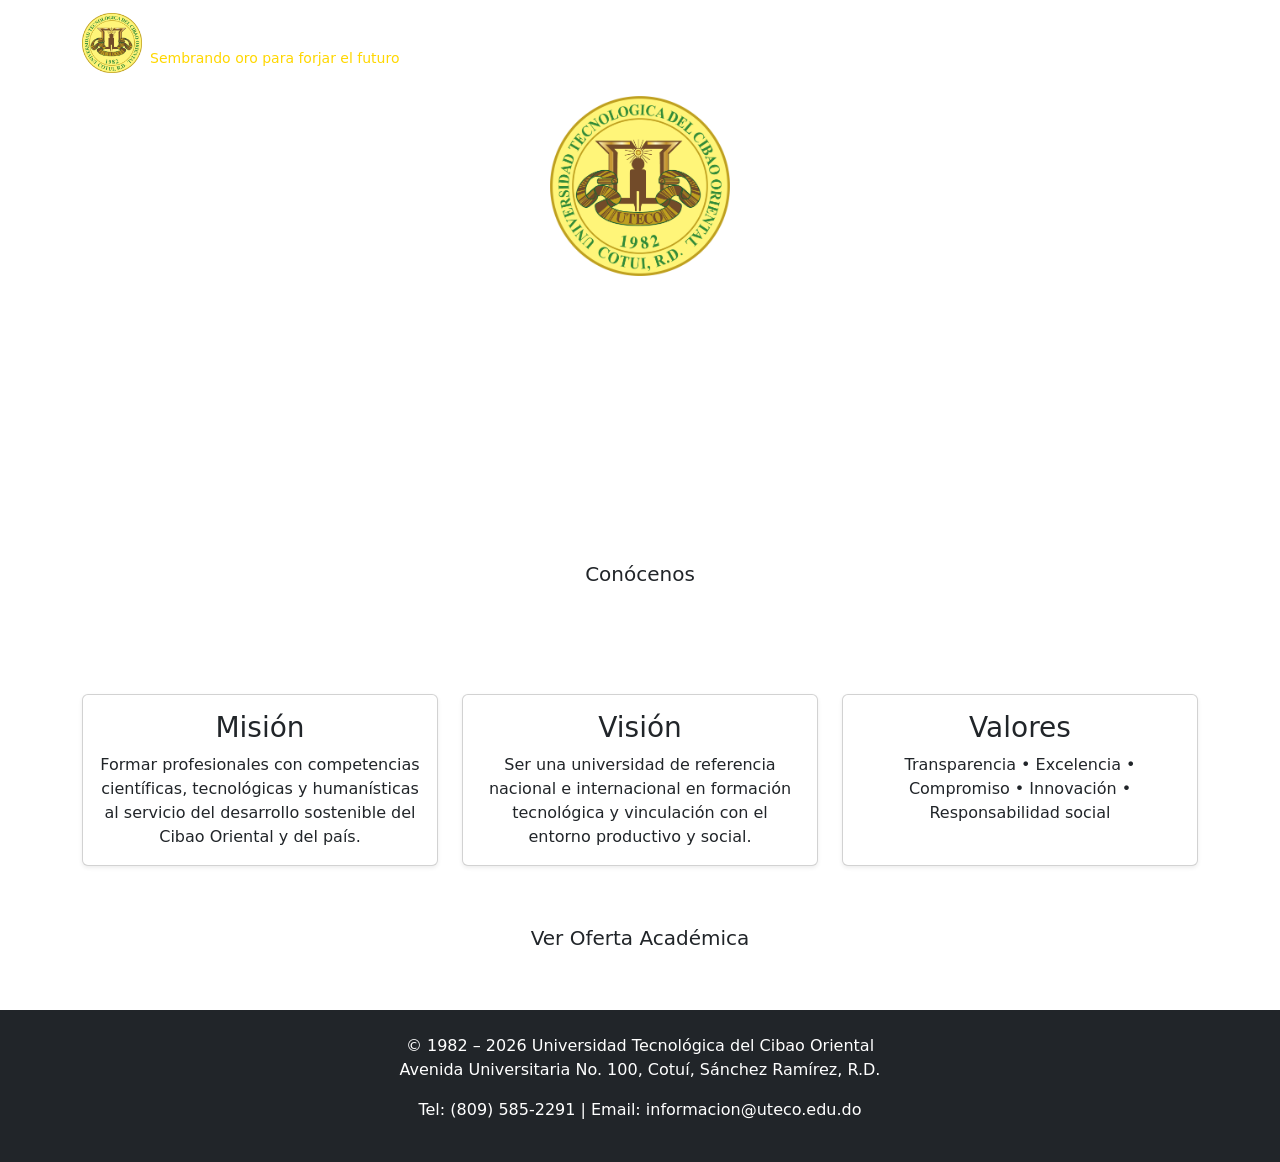
==== index.html @ 11c07223 "Add files via upload" ====
<!DOCTYPE html>
<html lang="es">
<head>
    <meta charset="UTF-8">
    <meta name="viewport" content="width=device-width, initial-scale=1.0">
    <title>UTECO - Universidad Tecnológica del Cibao Oriental</title>
    
    <!-- Bootstrap 5 CSS -->
    <link href="https://cdn.jsdelivr.net/npm/bootstrap@5.3.3/dist/css/bootstrap.min.css" rel="stylesheet" integrity="sha384-QWTKZyjpPEjISv5WaRU9OFeRpok6YctnYmDr5pNlyT2bRjXh0JMhjY6hW+ALEwIH" crossorigin="anonymous">
    
    <!-- Google Fonts -->
    <link href="https://fonts.googleapis.com/css2?family=Roboto:wght@300;400;700&display=swap" rel="stylesheet">
    
    <!-- Estilos personalizados -->
    <link rel="stylesheet" href="css/styles.css">
</head>
<body>

    <!-- Navbar -->
    <nav class="navbar navbar-expand-lg navbar-dark bg-verde fixed-top">
    <div class="container">
        <a class="navbar-brand d-flex align-items-center" href="index.html">
            <img src="logo.png" alt="Logo UTECO" width="60" height="60" class="me-2">

            <div>
                <div style="font-weight:bold;">UTECO</div>
                <div style="color: gold; font-size: 14px;">
                    Sembrando oro para forjar el futuro
                </div>
            </div>
        </a>
       <button class="navbar-toggler" type="button" data-bs-toggle="collapse" data-bs-target="#navbarNav" aria-controls="navbarNav" aria-expanded="false" aria-label="Toggle navigation">
                <span class="navbar-toggler-icon"></span>
            </button>
            <div class="collapse navbar-collapse" id="navbarNav">
                <ul class="navbar-nav ms-auto">
                    <li class="nav-item">
                        <a class="nav-link active" aria-current="page" href="index.html">Inicio</a>
                    </li>
                    <li class="nav-item">
                        <a class="nav-link" href="conocenos.html">Conócenos</a>
                    </li>
                    <li class="nav-item">
                        <a class="nav-link" href="oferta-academica.html">Oferta Académica</a>
                    </li>
                    <li class="nav-item">
                        <a class="nav-link" href="contacto.html">Contacto</a>
                    </li>
                </ul>
            </div>
        </div>
    </nav>

   <!-- Hero / Cabecera -->
<div class="hero-section text-center text-white">
    <div class="container py-5 mt-5">
        <img src="logo.png" alt="Logo UTECO" width="180" class="mb-4">

        <h1 class="display-4 fw-bold">
            Universidad Tecnológica del Cibao Oriental
        </h1>

        <p class="lead fs-4">
            Formando profesionales competentes e íntegros desde 1982
        </p>

        <p>Cotuí – República Dominicana</p>

        <a href="conocenos.html" class="btn btn-lg btn-dorado mt-3">
            Conócenos
        </a>
    </div>
</div>
    <!-- Contenido principal -->
    <main class="container my-5">
        <div class="row g-4 text-center">
            <div class="col-md-4">
                <div class="card h-100 shadow-sm">
                    <div class="card-body">
                        <h3 class="card-title text-verde">Misión</h3>
                        <p class="card-text">Formar profesionales con competencias científicas, tecnológicas y humanísticas al servicio del desarrollo sostenible del Cibao Oriental y del país.</p>
                    </div>
                </div>
            </div>
            <div class="col-md-4">
                <div class="card h-100 shadow-sm">
                    <div class="card-body">
                        <h3 class="card-title text-verde">Visión</h3>
                        <p class="card-text">Ser una universidad de referencia nacional e internacional en formación tecnológica y vinculación con el entorno productivo y social.</p>
                    </div>
                </div>
            </div>
            <div class="col-md-4">
                <div class="card h-100 shadow-sm">
                    <div class="card-body">
                        <h3 class="card-title text-verde">Valores</h3>
                        <p class="card-text">Transparencia • Excelencia • Compromiso • Innovación • Responsabilidad social</p>
                    </div>
                </div>
            </div>
        </div>

        <div class="text-center mt-5">
            <a href="oferta-academica.html" class="btn btn-outline-verde btn-lg">Ver Oferta Académica</a>
        </div>
    </main>

    <!-- Footer -->
    <footer class="bg-dark text-white text-center py-4">
        <div class="container">
            <p>© 1982 – 2026 Universidad Tecnológica del Cibao Oriental<br>Avenida Universitaria No. 100, Cotuí, Sánchez Ramírez, R.D.</p>
            <p>Tel: (809) 585-2291 | Email: informacion@uteco.edu.do</p>
        </div>
    </footer>

    <!-- Bootstrap JS -->
    <script src="https://cdn.jsdelivr.net/npm/bootstrap@5.3.3/dist/js/bootstrap.bundle.min.js" integrity="sha384-YvpcrYf0tY3lHB60NNkmXc5s9fDVZLESaAA55NDzOxhy9GkcIdslK1eN7N6jIeHz" crossorigin="anonymous"></script>
    <!-- Script personalizado -->
    <script src="js/script.js"></script>
</body>
</html>
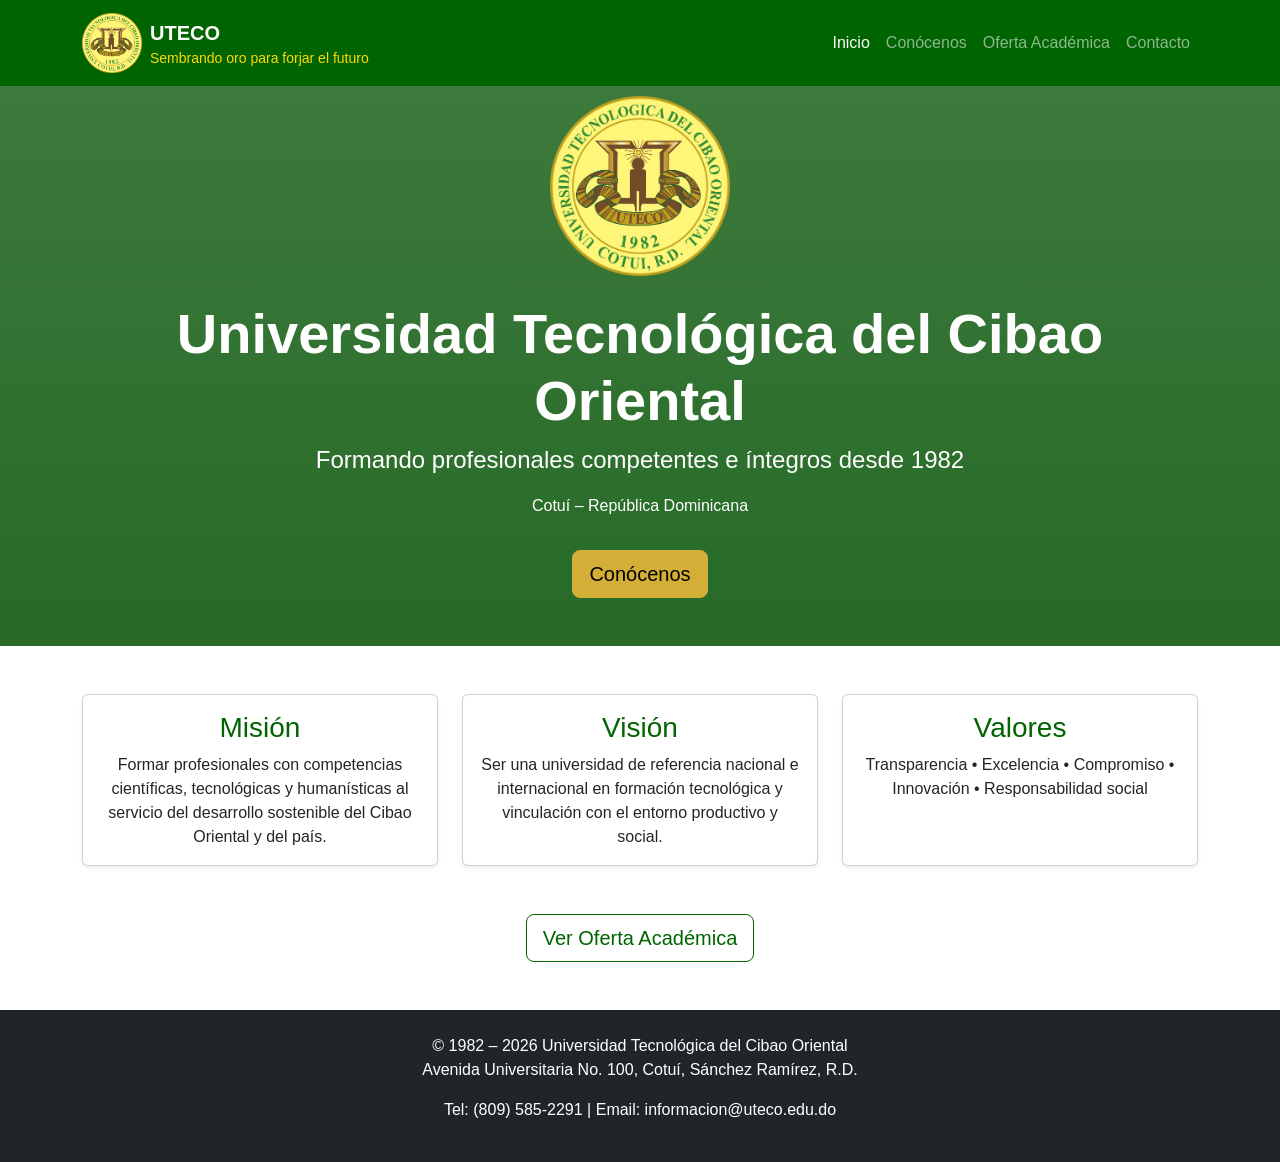
==== commit 423d840c: "Update stylesheet and script paths in index.html" ====
--- a/index.html
+++ b/index.html
@@ -12,7 +12,7 @@
     <link href="https://fonts.googleapis.com/css2?family=Roboto:wght@300;400;700&display=swap" rel="stylesheet">
     
     <!-- Estilos personalizados -->
-    <link rel="stylesheet" href="css/styles.css">
+    <link rel="stylesheet" href="styles.css">
 </head>
 <body>
 
@@ -116,6 +116,6 @@
     <!-- Bootstrap JS -->
     <script src="https://cdn.jsdelivr.net/npm/bootstrap@5.3.3/dist/js/bootstrap.bundle.min.js" integrity="sha384-YvpcrYf0tY3lHB60NNkmXc5s9fDVZLESaAA55NDzOxhy9GkcIdslK1eN7N6jIeHz" crossorigin="anonymous"></script>
     <!-- Script personalizado -->
-    <script src="js/script.js"></script>
+    <script src="script.js"></script>
 </body>
-</html>+</html>
--- a/styles.css
+++ b/styles.css
@@ -0,0 +1,82 @@
+/* css/styles.css */
+
+:root {
+    --verde-uteco:    #006400;     /* Verde oscuro institucional */
+    --dorado-uteco:   #d4af37;     /* Dorado del logo */
+    --gris-claro:     #f8f9fa;
+    --gris-oscuro:    #343a40;
+}
+
+body {
+    font-family: 'Roboto', sans-serif;
+    color: #333;
+}
+
+.bg-verde {
+    background-color: var(--verde-uteco) !important;
+}
+
+.text-verde {
+    color: var(--verde-uteco) !important;
+}
+
+.btn-dorado {
+    background-color: var(--dorado-uteco);
+    border-color: var(--dorado-uteco);
+    color: #000;
+}
+
+.btn-dorado:hover {
+    background-color: #b8962e;
+    border-color: #b8962e;
+}
+
+.btn-outline-verde {
+    color: var(--verde-uteco);
+    border-color: var(--verde-uteco);
+}
+
+.btn-outline-verde:hover {
+    background-color: var(--verde-uteco);
+    color: white;
+}
+
+.hero-section{
+    background-image: 
+        linear-gradient(rgba(0, 80, 0, 0.75), rgba(0, 80, 0, 0.85)),
+        url("https://images.unsplash.com/photo-1562774053-701939374585?auto=format&fit=crop&w=1920&q=80");
+
+    background-size: cover;
+    background-position: center;
+    background-repeat: no-repeat;
+
+    min-height: 70vh;
+    display: flex;
+    align-items: center;
+}
+
+.accordion-button {
+    background-color: #f1f8e9;
+    color: var(--verde-uteco);
+    font-weight: 500;
+}
+
+.accordion-button:not(.collapsed) {
+    background-color: var(--verde-uteco);
+    color: white;
+}
+
+.card-header {
+    font-weight: 600;
+}
+
+footer {
+    margin-top: 3rem;
+}
+
+/* Responsividad extra si es necesario */
+@media (max-width: 576px) {
+    .hero-section {
+        min-height: 50vh;
+    }
+}
